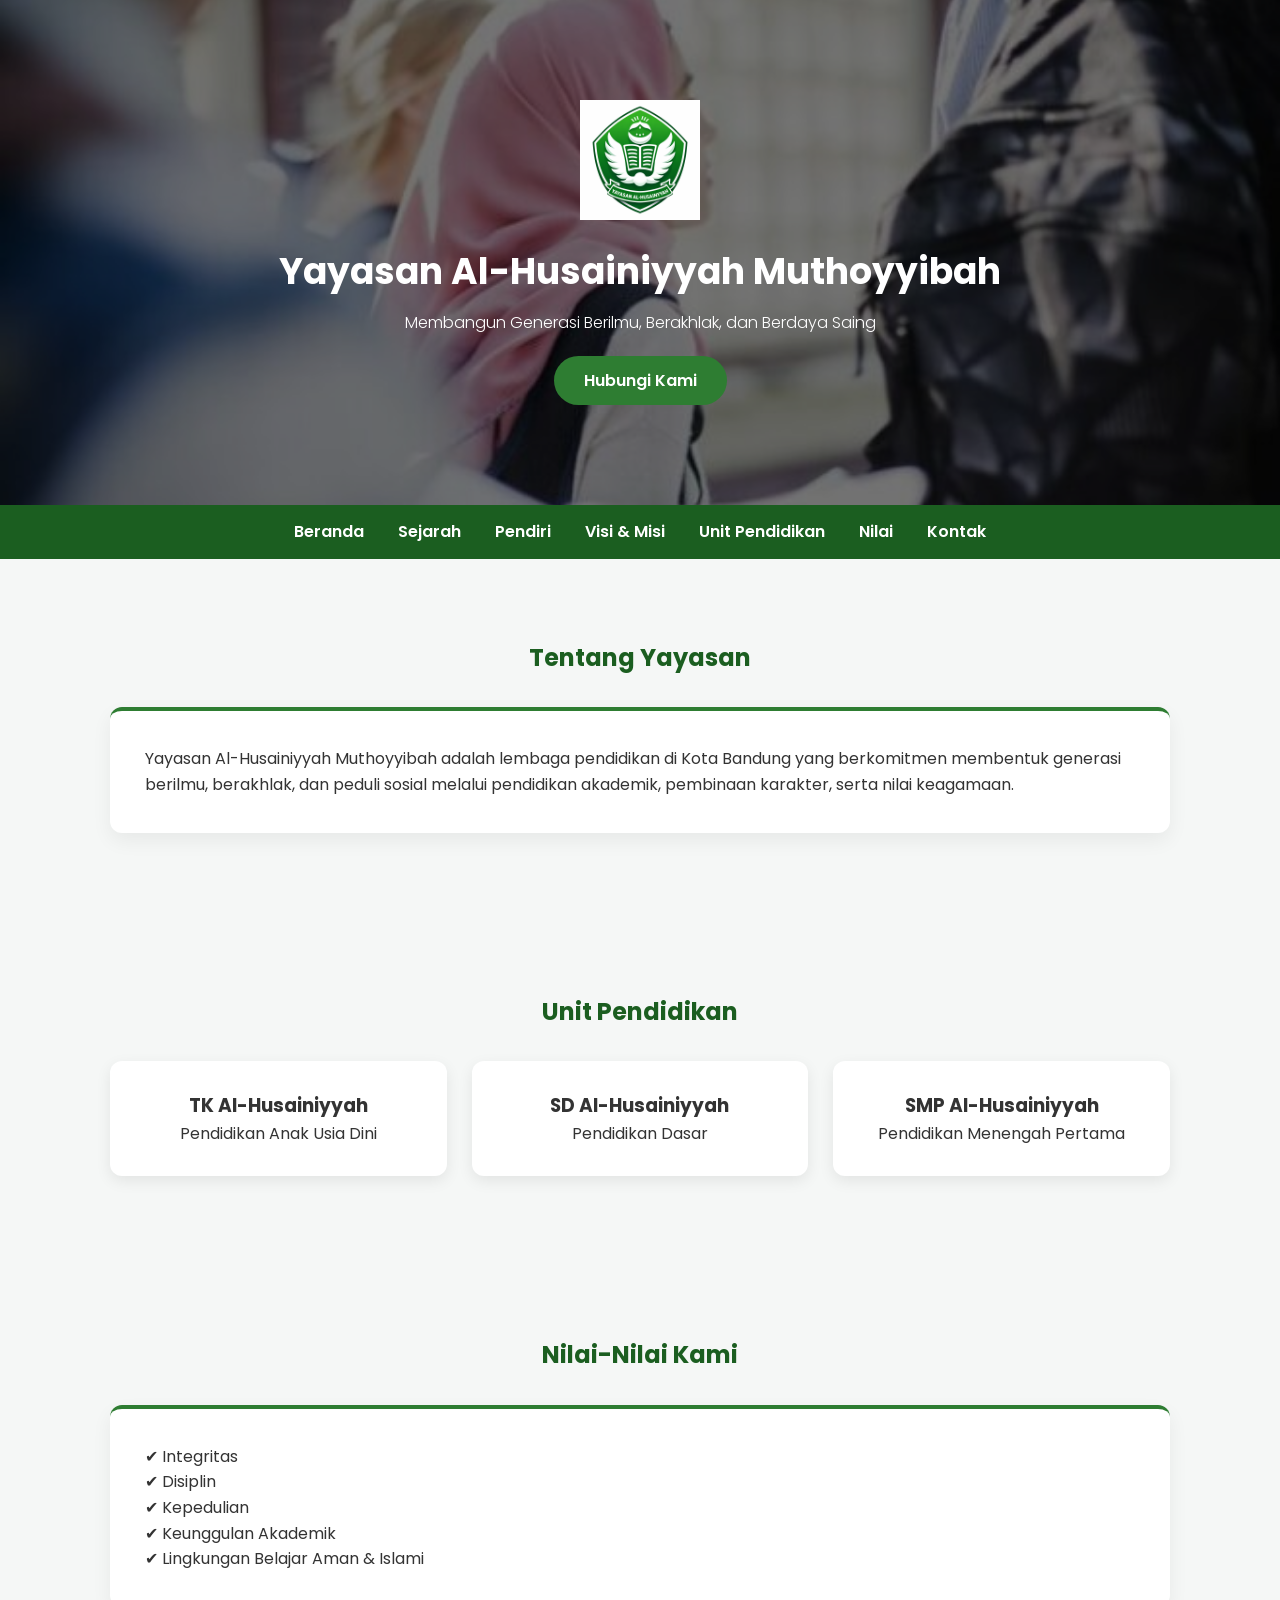
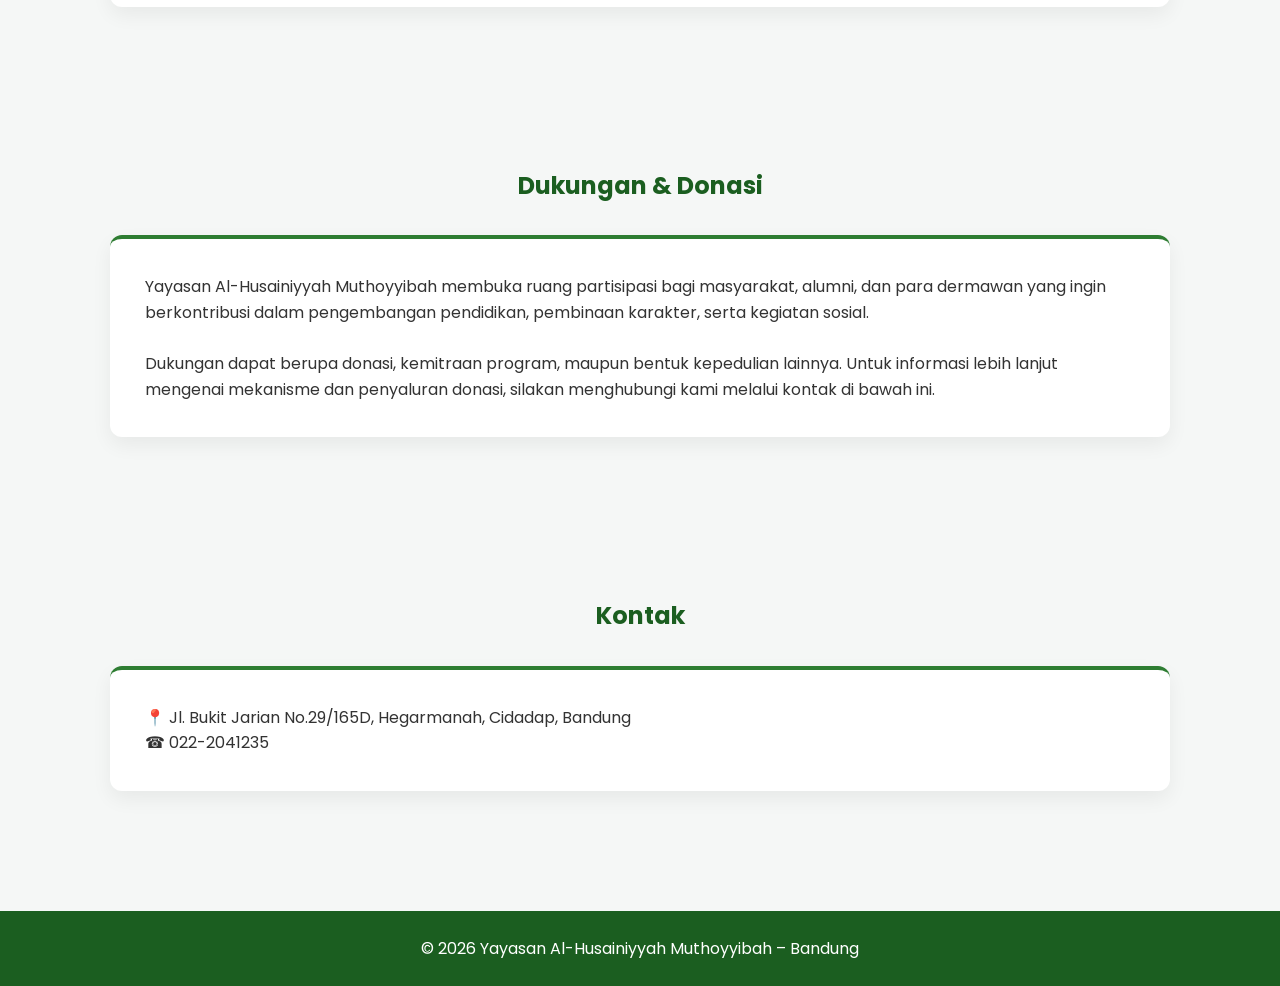
==== index.html @ fb147e3e "Update index.html" ====
<!DOCTYPE html> 
<html lang="id">
  <script type="application/ld+json">
{
  "@context": "https://schema.org",
  "@type": "EducationalOrganization",
  "@id": "http://al-husainiyyah.my.id/#yayasan-al-husainniyah-muthoyyibah",
  "name": "Yayasan Pendidikan Al-Husainiyyah Muthoyyibah",
  "alternateName": "Yayasan Al-Husainiyyah Muthoyyibah",
  "foundingDate": "1988-07-21",
  "url": "http://al-husainiyyah.my.id/",
  "logo": "http://al-husainiyyah.my.id//logo.png",
  "description": "Yayasan Pendidikan Al-Husainiyyah Muthoyyibah adalah lembaga pendidikan non-profit di Kota Bandung yang bergerak di bidang pendidikan dan pembinaan karakter Islami.",
  "foundingLocation": {
    "@type": "Place",
    "name": "Bandung"
  },
  "address": {
    "@type": "PostalAddress",
    "streetAddress": "Jl. Bukit Jarian No.29/165D, Hegarmanah, Cidadap",
    "addressLocality": "Bandung",
    "addressRegion": "Jawa Barat",
    "addressCountry": "ID"
  },
  "contactPoint": {
    "@type": "ContactPoint",
    "telephone": "+62-22-2041235",
    "contactType": "administrasi",
    "areaServed": "ID",
    "availableLanguage": ["id"]
  },
  "sameAs": [
    "https://medium.com/@al.husainniyah.bandung",
    "https://www.linkedin.com/in/yayasan-al-husainniyah-muthoyyibah-4553843aa"
  ],
  "hasOfferCatalog": {
    "@type": "OfferCatalog",
    "name": "Unit Pendidikan Yayasan Al-Husainiyyah Muthoyyibah",
    "itemListElement": [
      {
        "@type": "EducationalOccupationalProgram",
        "name": "TK Al-Husainiyyah",
        "educationalLevel": "Pendidikan Anak Usia Dini"
      },
      {
        "@type": "EducationalOccupationalProgram",
        "name": "SD Al-Husainiyyah",
        "educationalLevel": "Pendidikan Dasar"
      },
      {
        "@type": "EducationalOccupationalProgram",
        "name": "SMP Al-Husainiyyah",
        "educationalLevel": "Pendidikan Menengah Pertama"
      }
    ]
  }
}
</script>

<head>
<meta name="description" content="Yayasan Pendidikan Al-Husainiyyah Muthoyyibah adalah lembaga pendidikan non-profit di Bandung yang bergerak di bidang pendidikan dan pembinaan karakter.">
<meta name="keywords" content="Yayasan Al-Husainiyyah, Yayasan Pendidikan Bandung, Sekolah Al-Husainiyyah, Yayasan Islam Bandung">
<meta name="robots" content="index, follow">
<meta charset="UTF-8" />
<meta name="viewport" content="width=device-width, initial-scale=1.0"/>
<meta name="google-site-verification" content="iSQDedproRXzI7BJBdpAC-mYbs1iN-fA4xP9IC04jZI" />
<title>Yayasan Al-Husainiyyah Muthoyyibah</title>

<link href="https://fonts.googleapis.com/css2?family=Poppins:wght@300;400;600&display=swap" rel="stylesheet">

<style>
*{margin:0;padding:0;box-sizing:border-box}
body{font-family:'Poppins',sans-serif;color:#333;line-height:1.6;background:#f5f7f6}

/* ===== HEADER HERO ===== */
header{
  background:
    linear-gradient(rgba(0,0,0,0.55),rgba(0,0,0,0.55)),
    url('header.jpg');
  background-size:cover;
  background-position:center;
  color:white;
  text-align:center;
  padding:100px 20px;
  position:relative;
  overflow:hidden;
}
header::after{
  content:"";
  position:absolute;
  bottom:0;left:0;
  width:100%;height:90px;
  background:url('https://www.transparenttextures.com/patterns/arabesque.png');
  opacity:0.15;
}
header img{width:120px;margin-bottom:15px}
header h1{font-size:36px;margin-bottom:10px}
header p{font-weight:300;margin-bottom:20px}

/* ===== NAVBAR ===== */
nav{
  background:#1b5e20;
  padding:14px;
  text-align:center;
  position:sticky;
  top:0;
  z-index:1000;
}
nav a{
  color:white;
  margin:0 15px;
  text-decoration:none;
  font-weight:600;
}

/* ===== SECTIONS ===== */
section{padding:80px 20px;max-width:1100px;margin:auto}
h2{text-align:center;color:#1b5e20;margin-bottom:30px}

/* ===== CARD STYLE ===== */
.card{
  background:white;
  padding:35px;
  border-radius:12px;
  box-shadow:0 8px 20px rgba(0,0,0,0.06);
  border-top:4px solid #2e7d32;
}

/* ===== UNIT GRID ===== */
.units{
  display:grid;
  grid-template-columns:repeat(auto-fit,minmax(250px,1fr));
  gap:25px;
}
.unit-box{
  background:white;
  padding:30px;
  border-radius:12px;
  box-shadow:0 5px 15px rgba(0,0,0,0.08);
  text-align:center;
  transition:0.3s;
}
.unit-box:hover{transform:translateY(-6px)}

/* ===== BUTTON ===== */
.btn{
  display:inline-block;
  padding:12px 30px;
  background:#2e7d32;
  color:white;
  text-decoration:none;
  border-radius:30px;
  font-weight:600;
  transition:0.3s;
}
.btn:hover{background:#1b5e20}

/* ===== FOOTER ===== */
footer{
  background:#1b5e20;
  color:white;
  text-align:center;
  padding:25px;
  margin-top:40px;
}
</style>
</head>

<body>

<header>
  <img src="logo.png" alt="Logo Yayasan">
  <h1>Yayasan Al-Husainiyyah Muthoyyibah</h1>
  <p>Membangun Generasi Berilmu, Berakhlak, dan Berdaya Saing</p>
  <a href="#kontak" class="btn">Hubungi Kami</a>
</header>

<nav>
  <a href="index.html">Beranda</a>
  <a href="sejarah.html">Sejarah</a>
  <a href="kh-moh-husen.html">Pendiri</a>
  <a href="visi-misi.html">Visi & Misi</a>
  <a href="#pendidikan">Unit Pendidikan</a>
  <a href="#nilai">Nilai</a>
  <a href="#kontak">Kontak</a>
</nav>

<section id="tentang">
  <h2>Tentang Yayasan</h2>
  <div class="card">
    Yayasan Al-Husainiyyah Muthoyyibah adalah lembaga pendidikan di Kota Bandung yang 
    berkomitmen membentuk generasi berilmu, berakhlak, dan peduli sosial melalui pendidikan 
    akademik, pembinaan karakter, serta nilai keagamaan.
  </div>
</section>

<section id="pendidikan">
  <h2>Unit Pendidikan</h2>
  <div class="units">
    <div class="unit-box">
      <h3>TK Al-Husainiyyah</h3>
      Pendidikan Anak Usia Dini
    </div>
    <div class="unit-box">
      <h3>SD Al-Husainiyyah</h3>
      Pendidikan Dasar
    </div>
    <div class="unit-box">
      <h3>SMP Al-Husainiyyah</h3>
      Pendidikan Menengah Pertama
    </div>
  </div>
</section>

<section id="nilai">
  <h2>Nilai-Nilai Kami</h2>
  <div class="card">
    ✔ Integritas<br>
    ✔ Disiplin<br>
    ✔ Kepedulian<br>
    ✔ Keunggulan Akademik<br>
    ✔ Lingkungan Belajar Aman & Islami
  </div>
</section>

<section id="donasi">
  <h2>Dukungan & Donasi</h2>
  <div class="card">
    Yayasan Al-Husainiyyah Muthoyyibah membuka ruang partisipasi bagi masyarakat, alumni,
    dan para dermawan yang ingin berkontribusi dalam pengembangan pendidikan,
    pembinaan karakter, serta kegiatan sosial.<br><br>

    Dukungan dapat berupa donasi, kemitraan program, maupun bentuk kepedulian lainnya.
    Untuk informasi lebih lanjut mengenai mekanisme dan penyaluran donasi,
    silakan menghubungi kami melalui kontak di bawah ini.
  </div>
</section>
 
<section id="kontak">
  <h2>Kontak</h2>
  <div class="card">
    📍 Jl. Bukit Jarian No.29/165D, Hegarmanah, Cidadap, Bandung<br>
    ☎ 022-2041235<br>
  </div>
</section>

<footer>
  © 2026 Yayasan Al-Husainiyyah Muthoyyibah – Bandung
</footer>

</body>
</html>
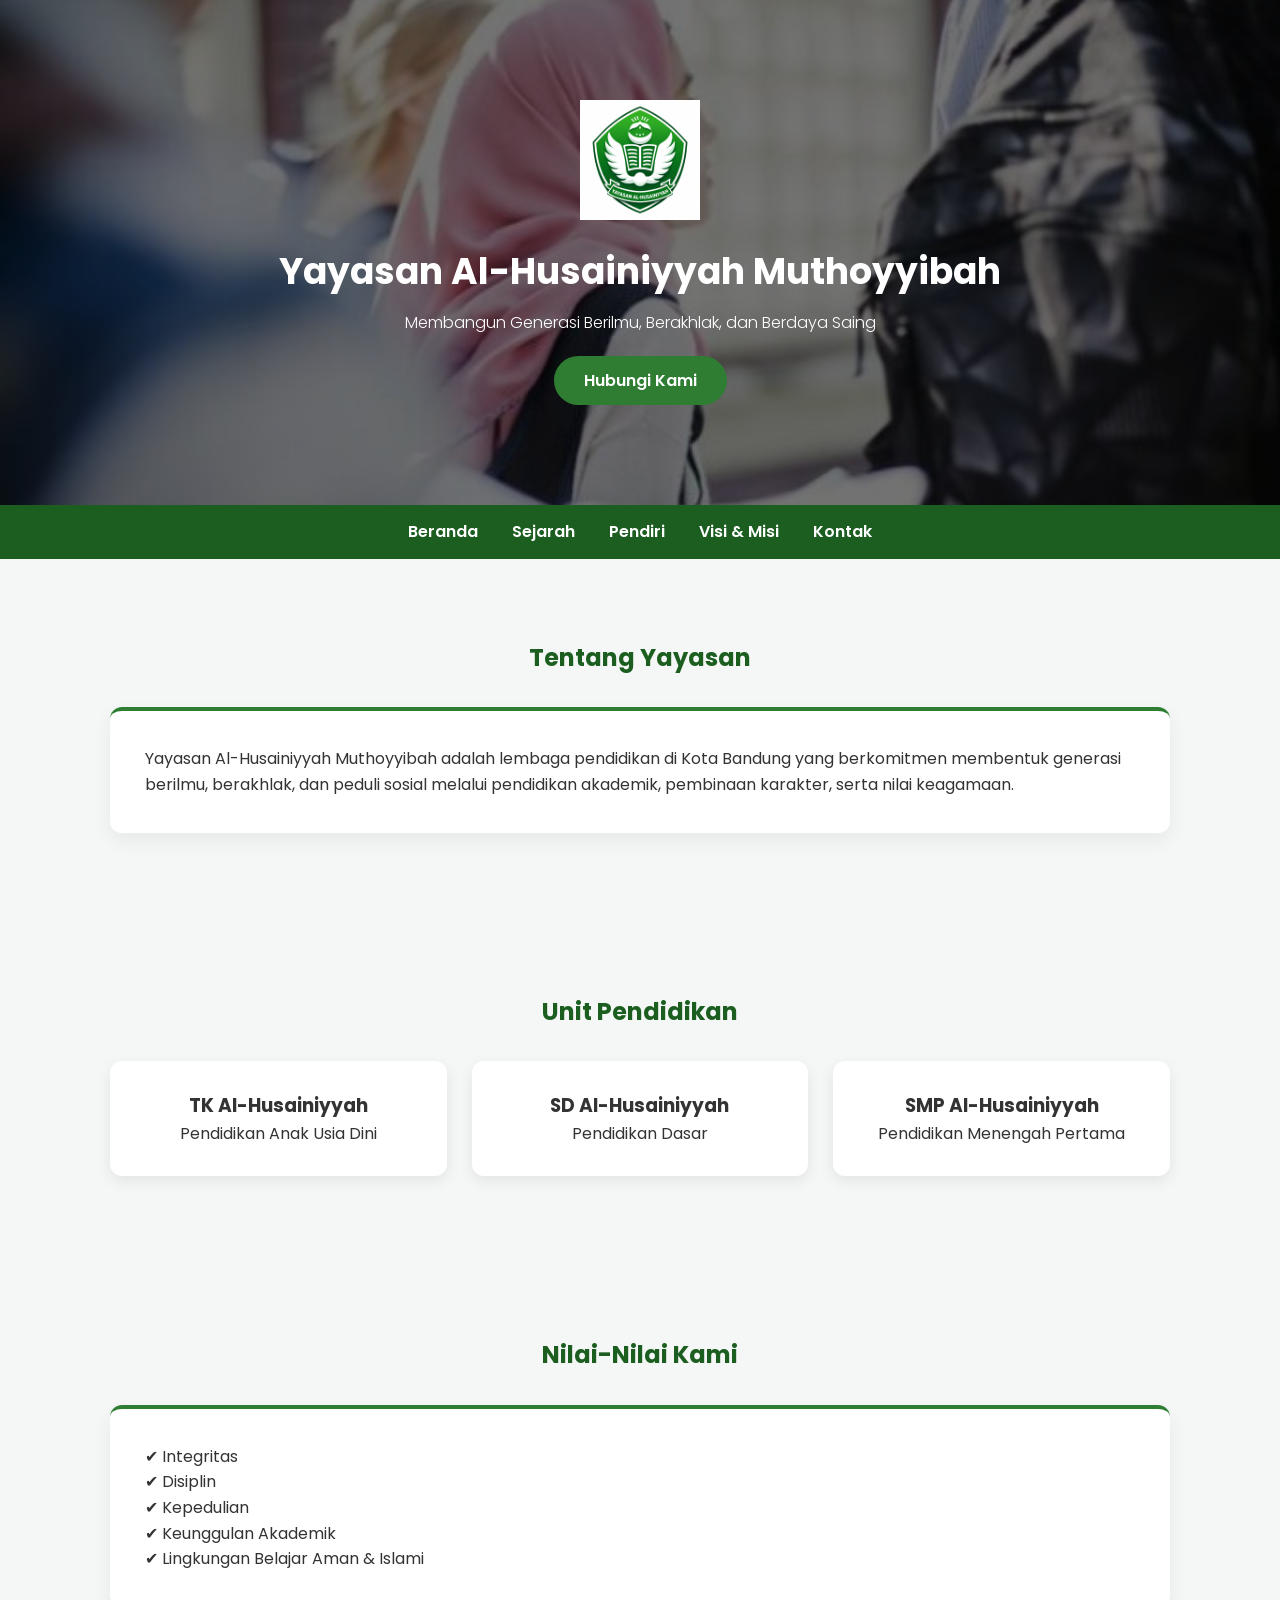
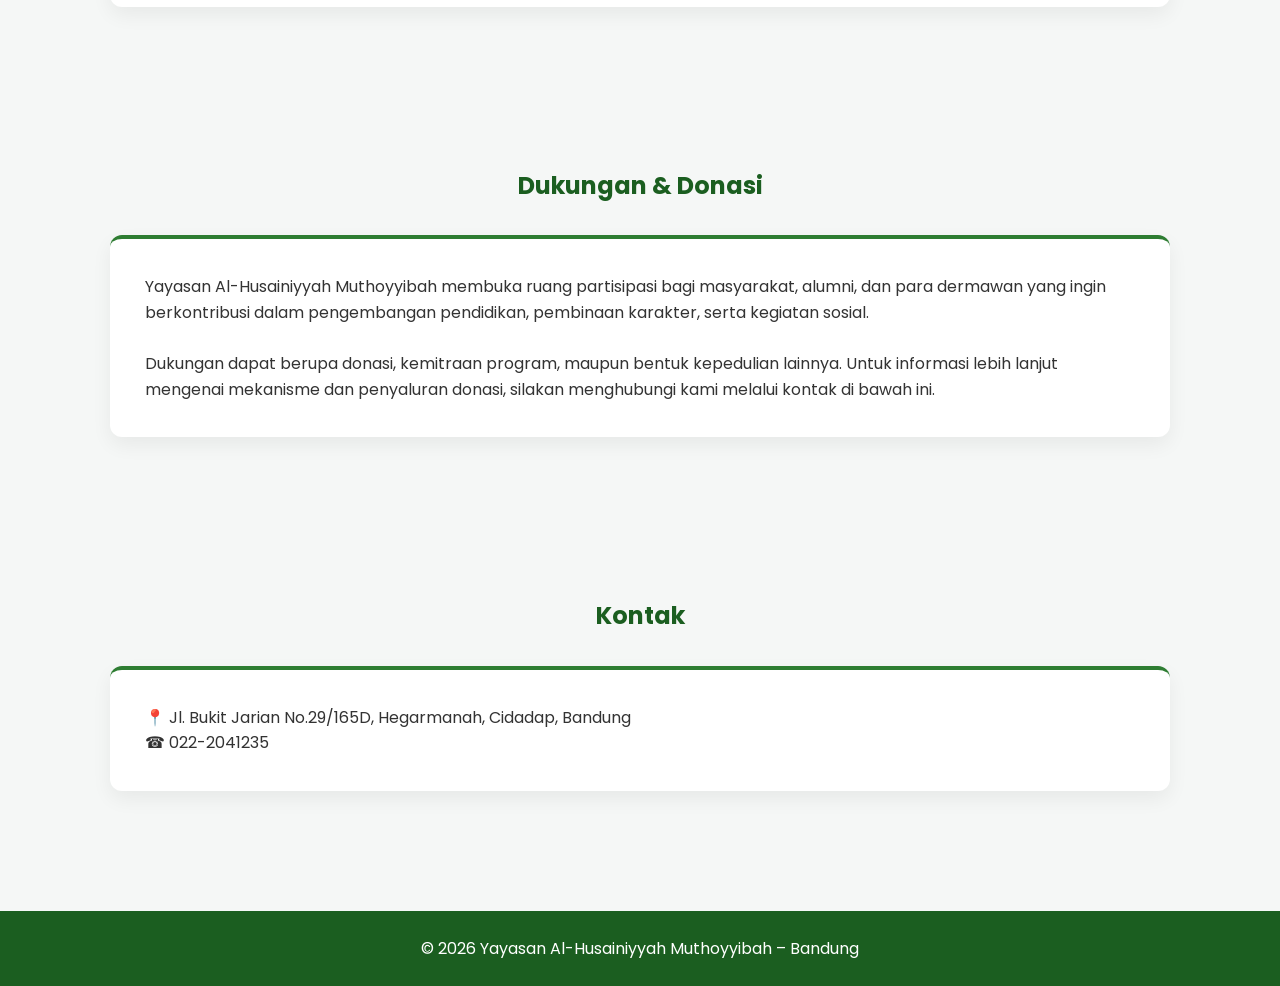
==== commit 284ee4ff: "Update index.html" ====
--- a/index.html
+++ b/index.html
@@ -180,8 +180,6 @@
   <a href="sejarah.html">Sejarah</a>
   <a href="kh-moh-husen.html">Pendiri</a>
   <a href="visi-misi.html">Visi & Misi</a>
-  <a href="#pendidikan">Unit Pendidikan</a>
-  <a href="#nilai">Nilai</a>
   <a href="#kontak">Kontak</a>
 </nav>
 
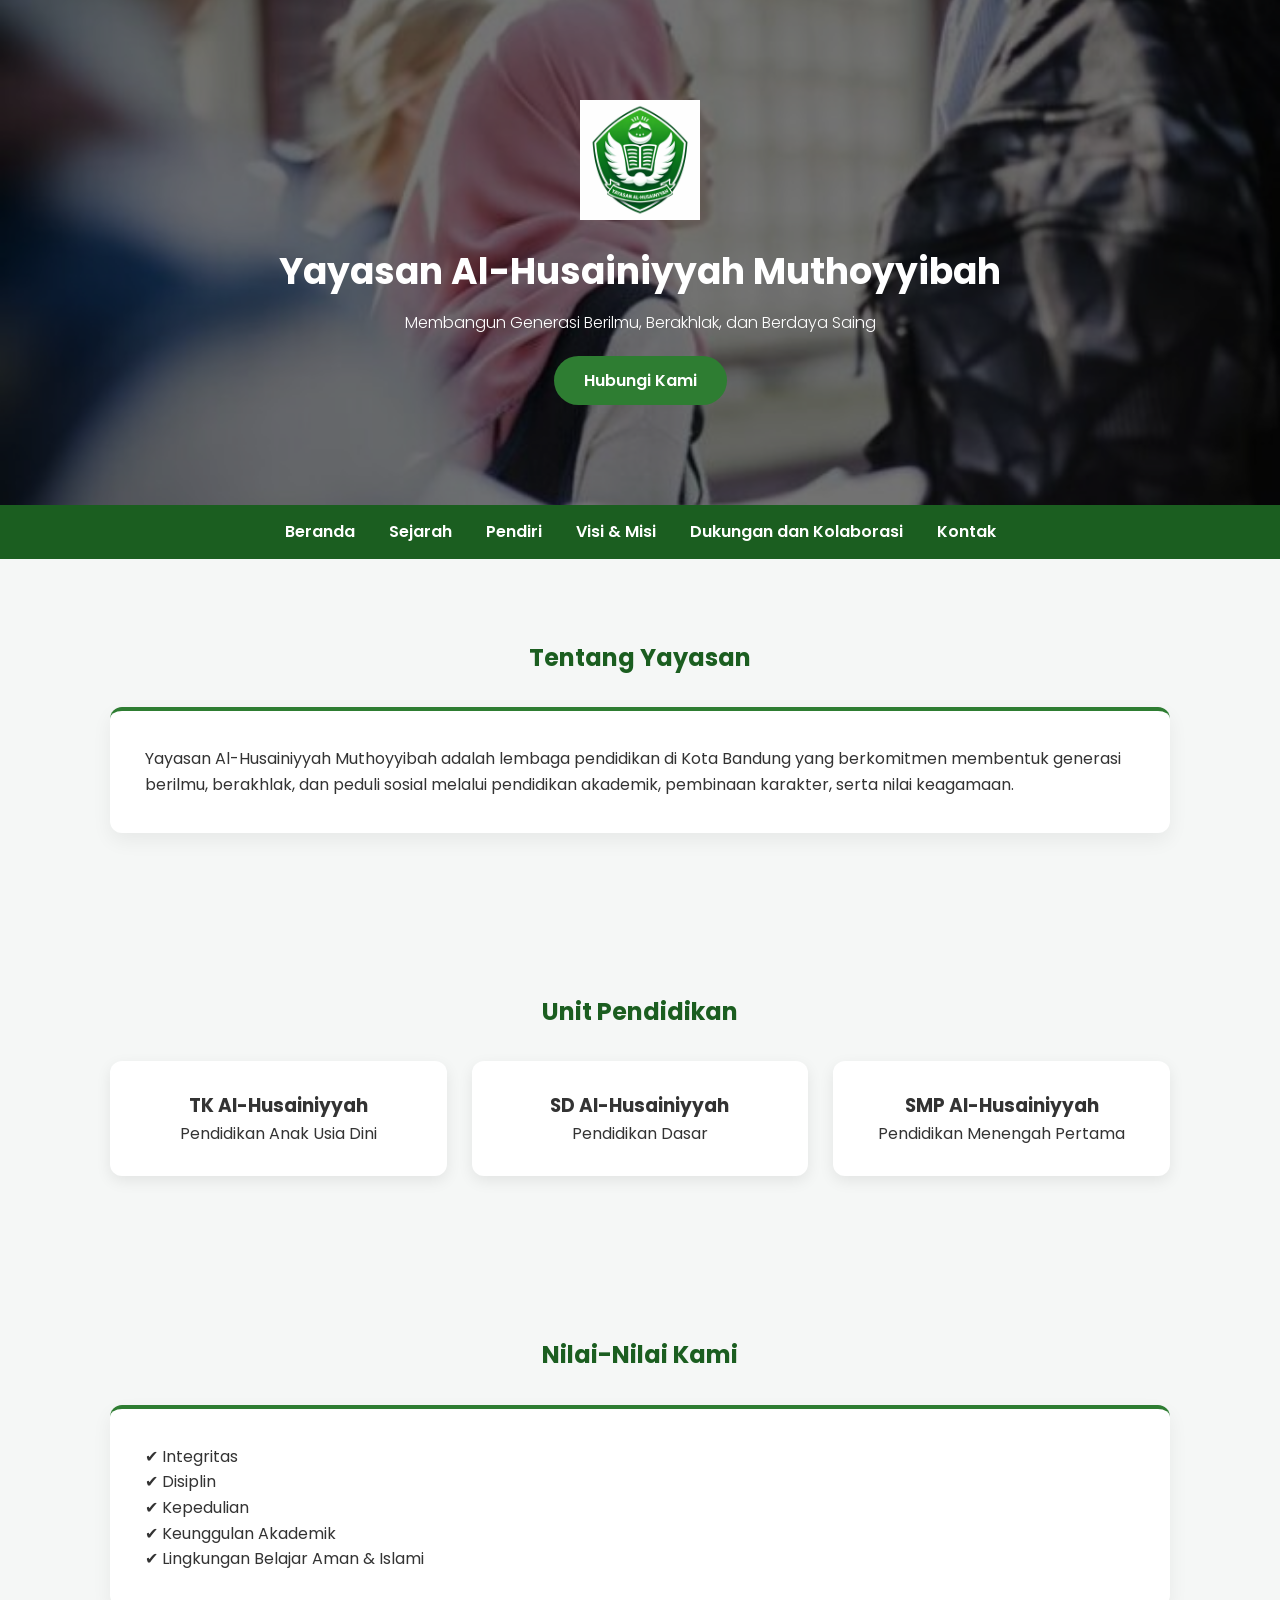
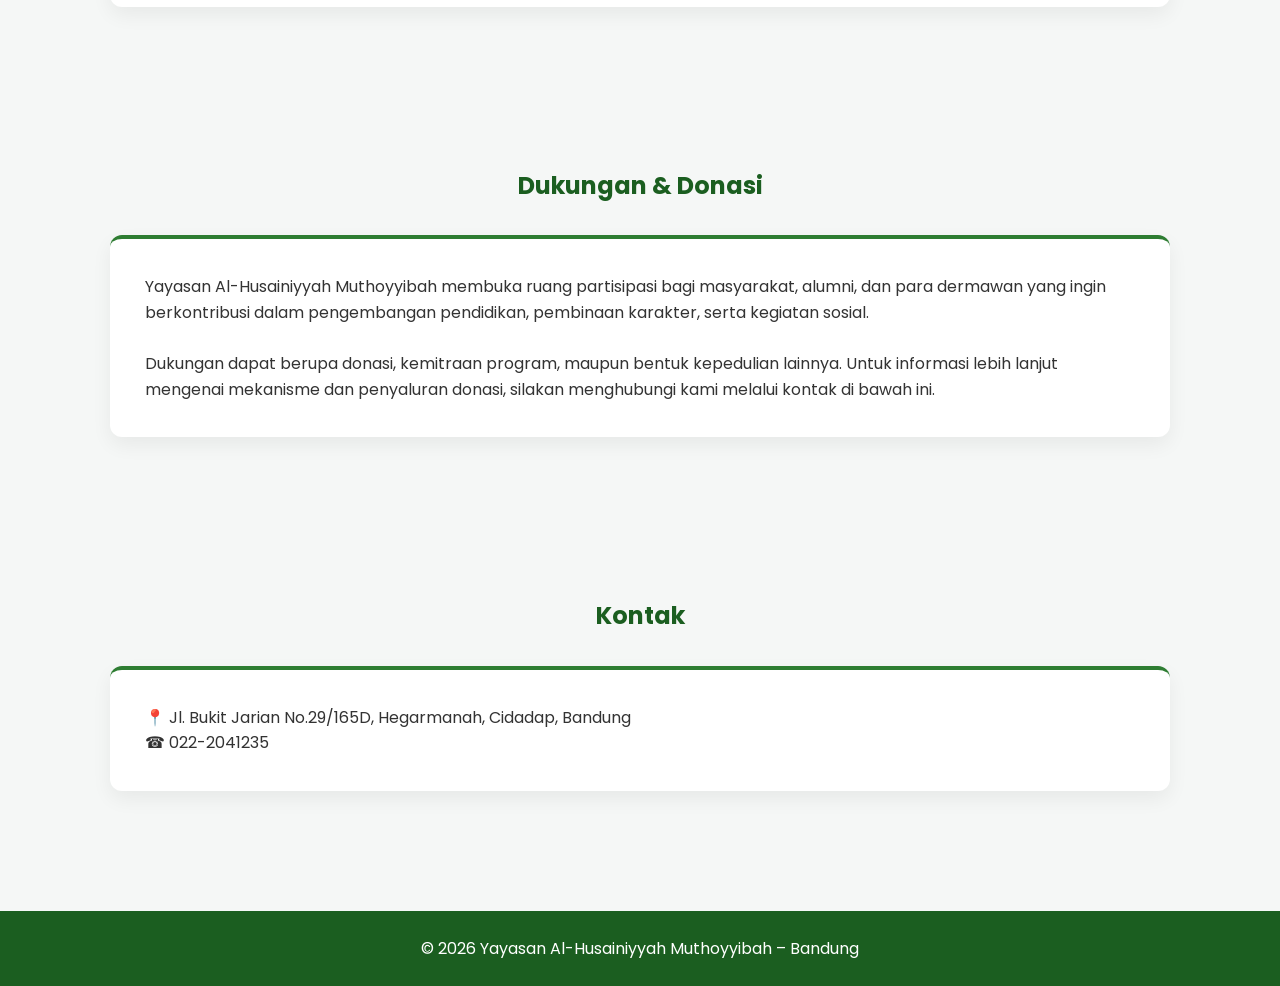
==== commit 964fd6bd: "Update index.html" ====
--- a/index.html
+++ b/index.html
@@ -180,6 +180,7 @@
   <a href="sejarah.html">Sejarah</a>
   <a href="kh-moh-husen.html">Pendiri</a>
   <a href="visi-misi.html">Visi & Misi</a>
+  <a href="dukungan-dan-kolaborasi.html">Dukungan dan Kolaborasi</a>
   <a href="#kontak">Kontak</a>
 </nav>
 
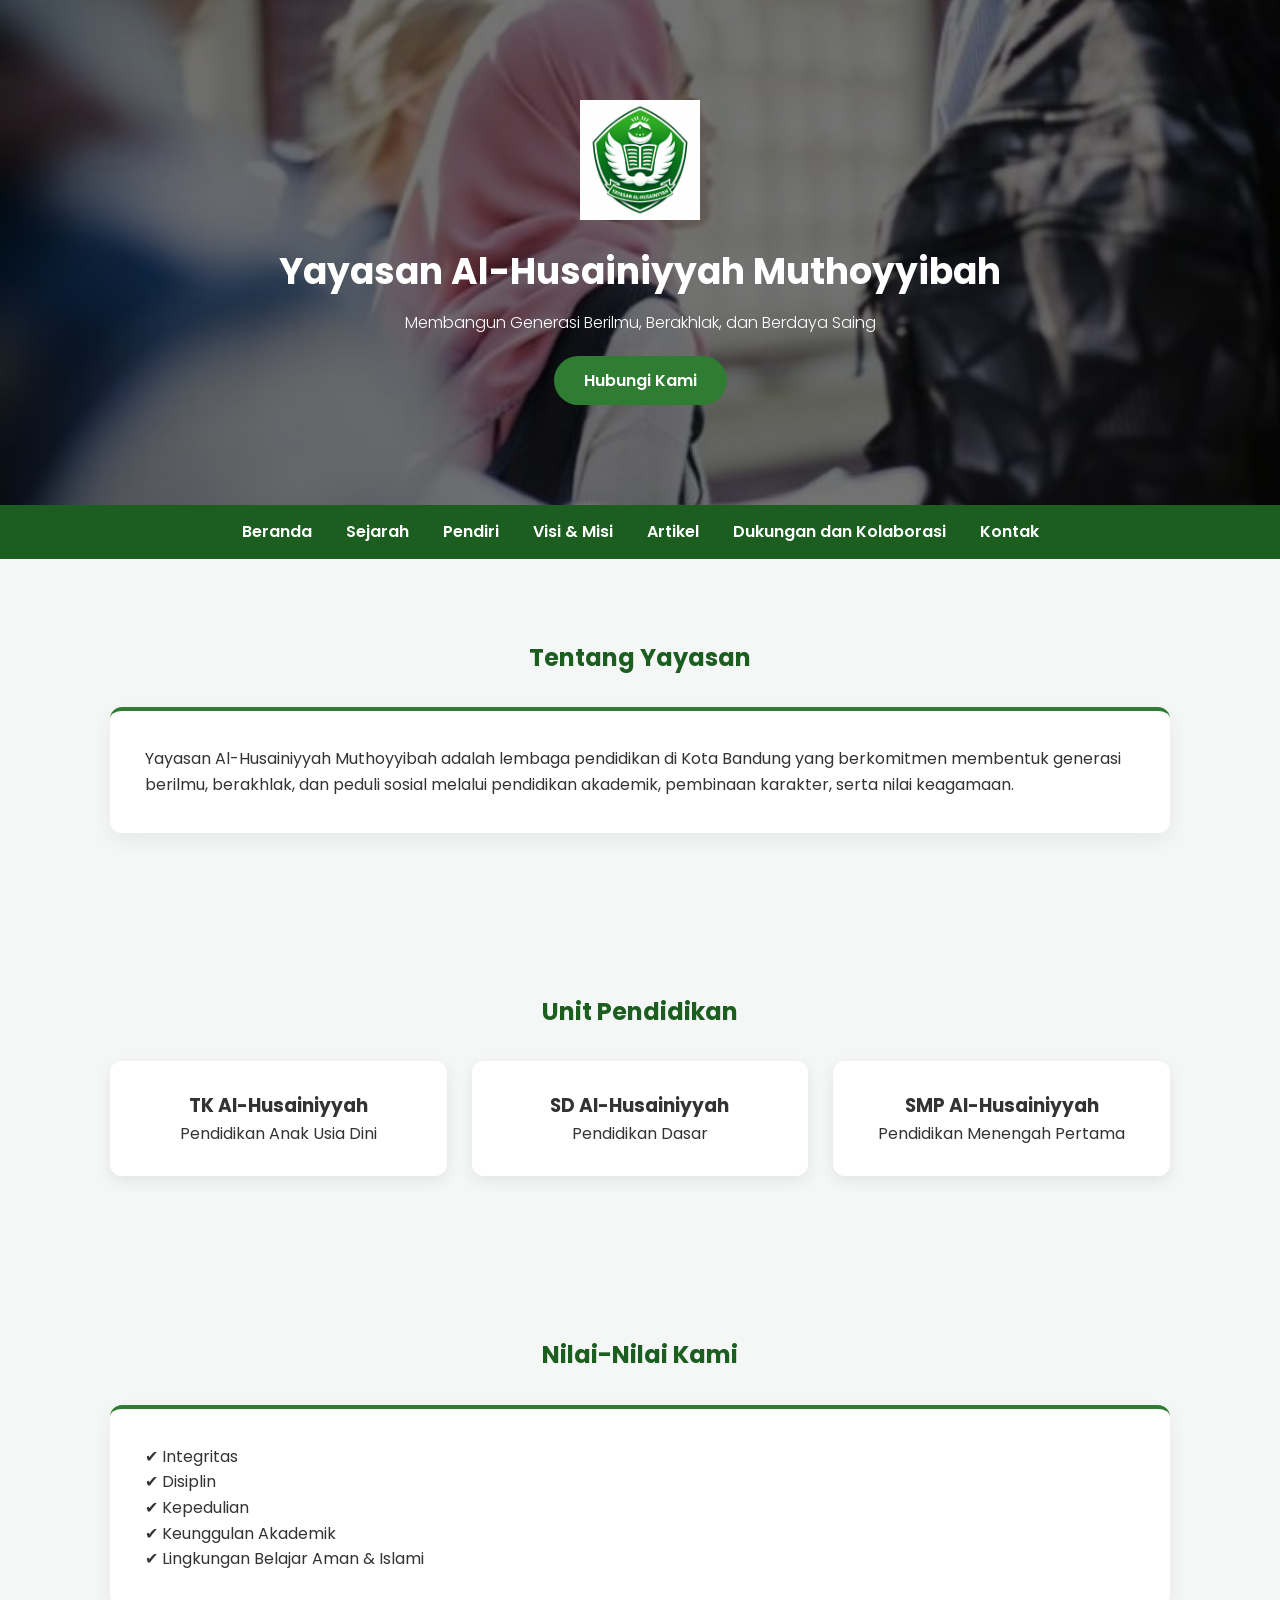
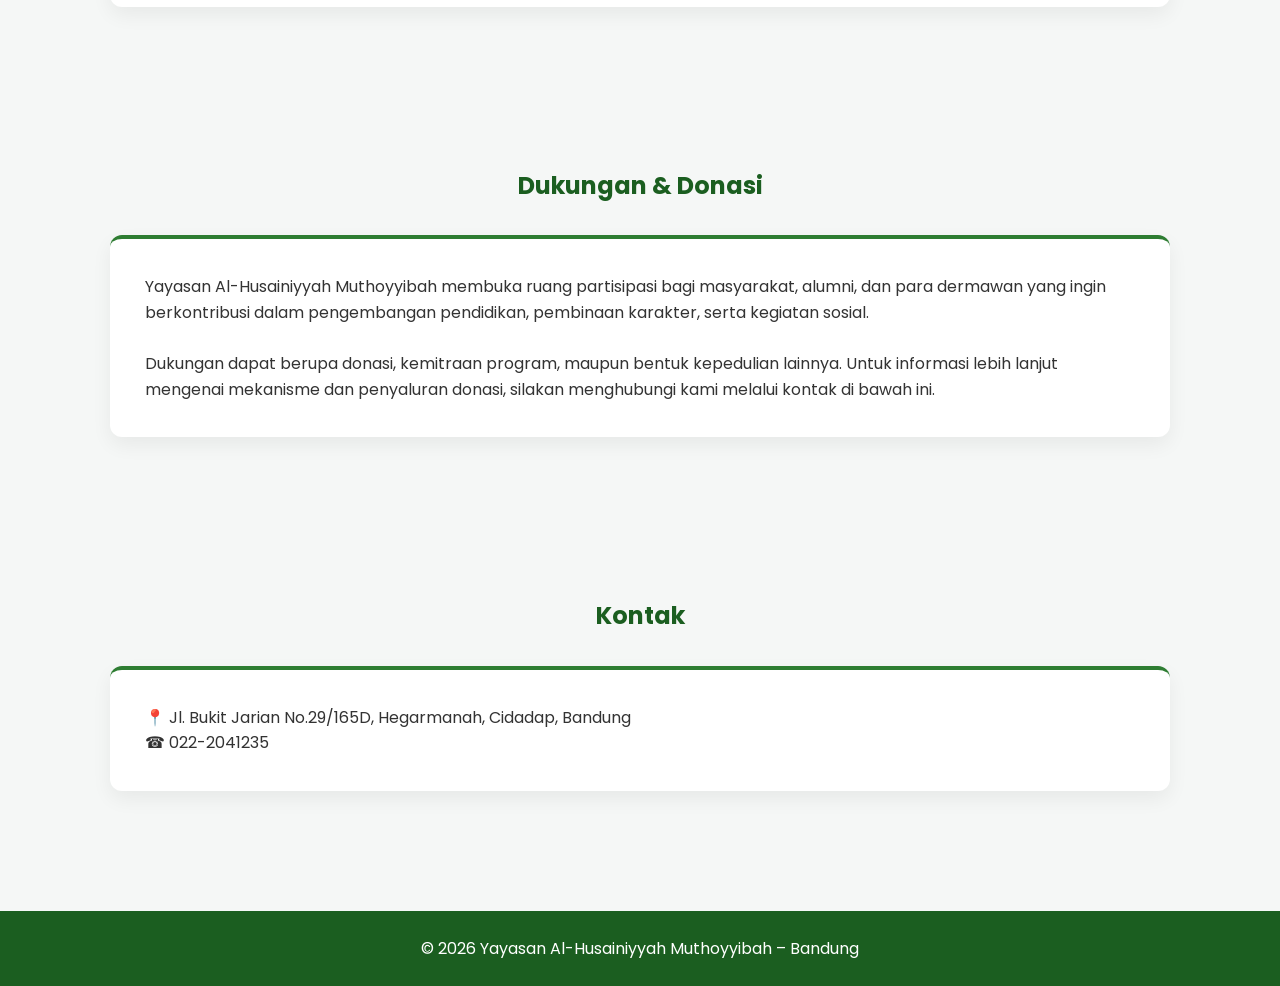
==== commit 8f739d14: "Update index.html" ====
--- a/index.html
+++ b/index.html
@@ -180,6 +180,7 @@
   <a href="sejarah.html">Sejarah</a>
   <a href="kh-moh-husen.html">Pendiri</a>
   <a href="visi-misi.html">Visi & Misi</a>
+  <a href="/index.html">Artikel</a>
   <a href="dukungan-dan-kolaborasi.html">Dukungan dan Kolaborasi</a>
   <a href="#kontak">Kontak</a>
 </nav>
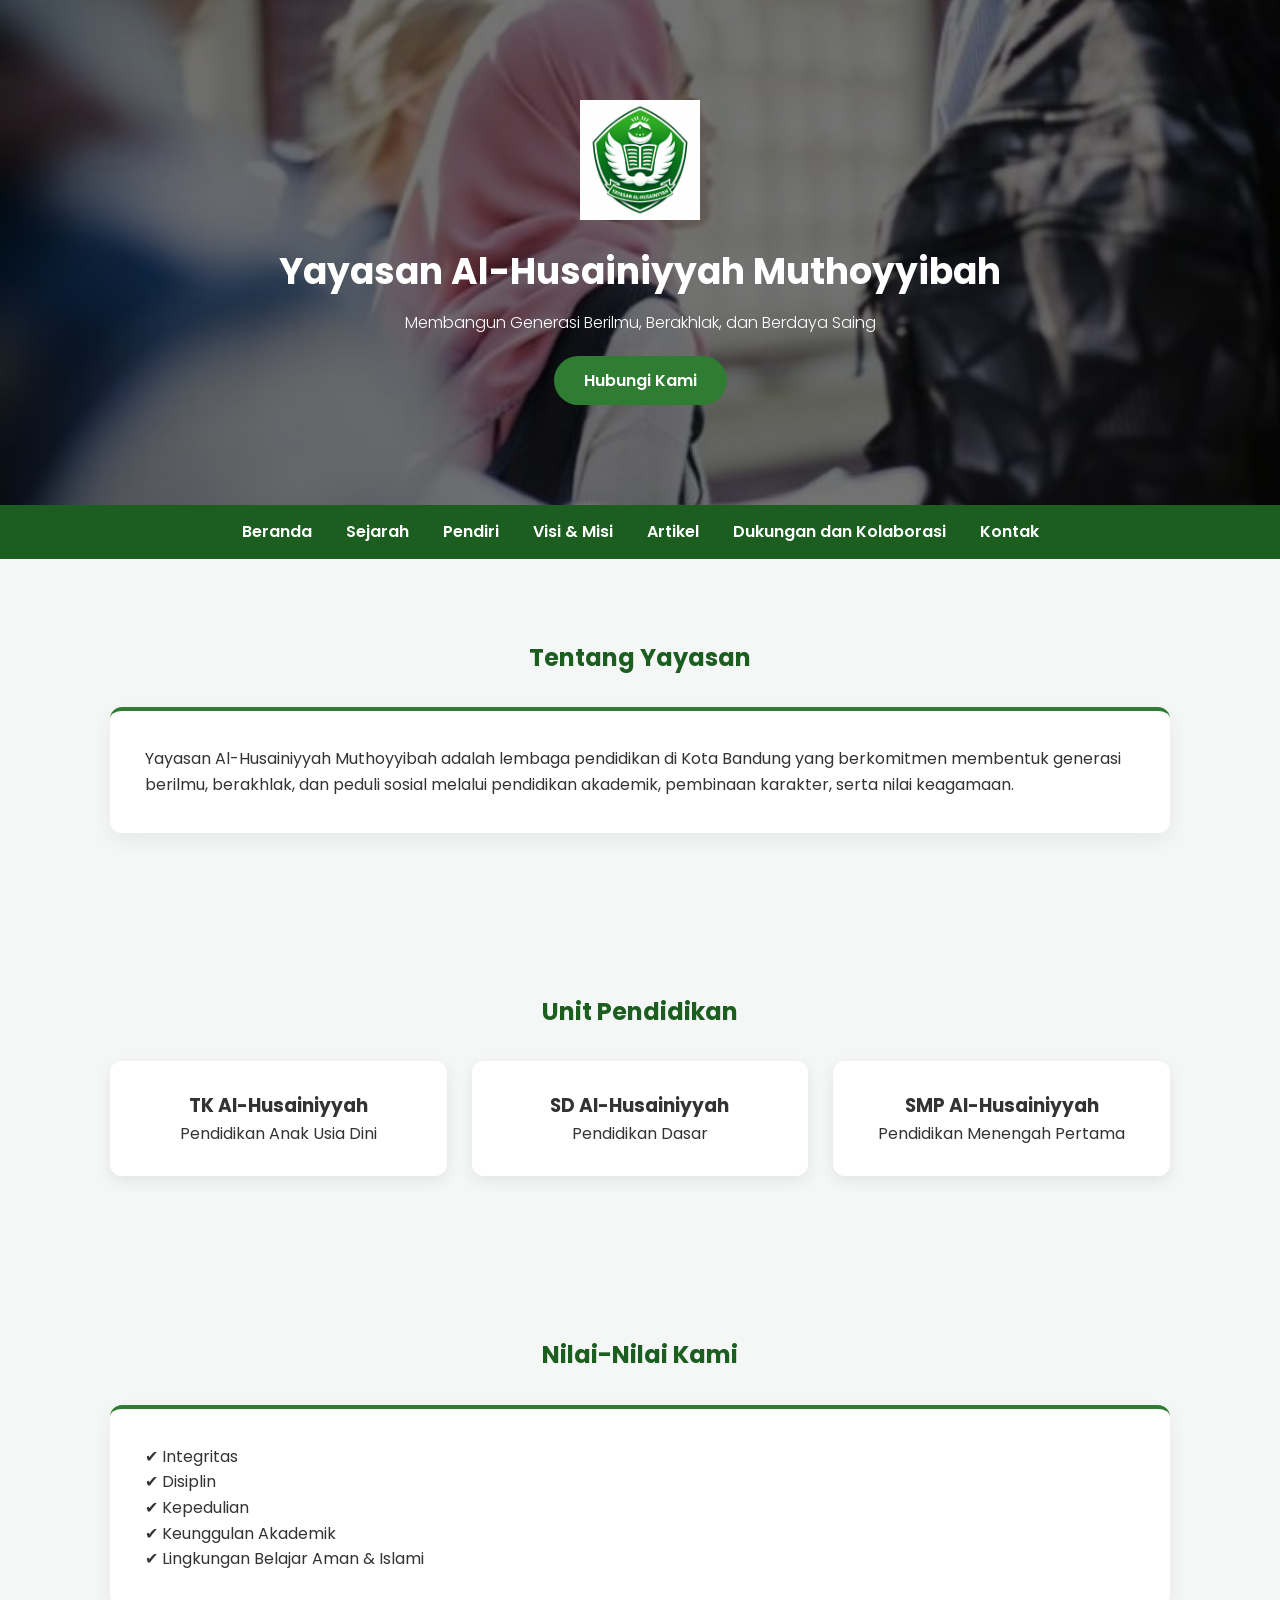
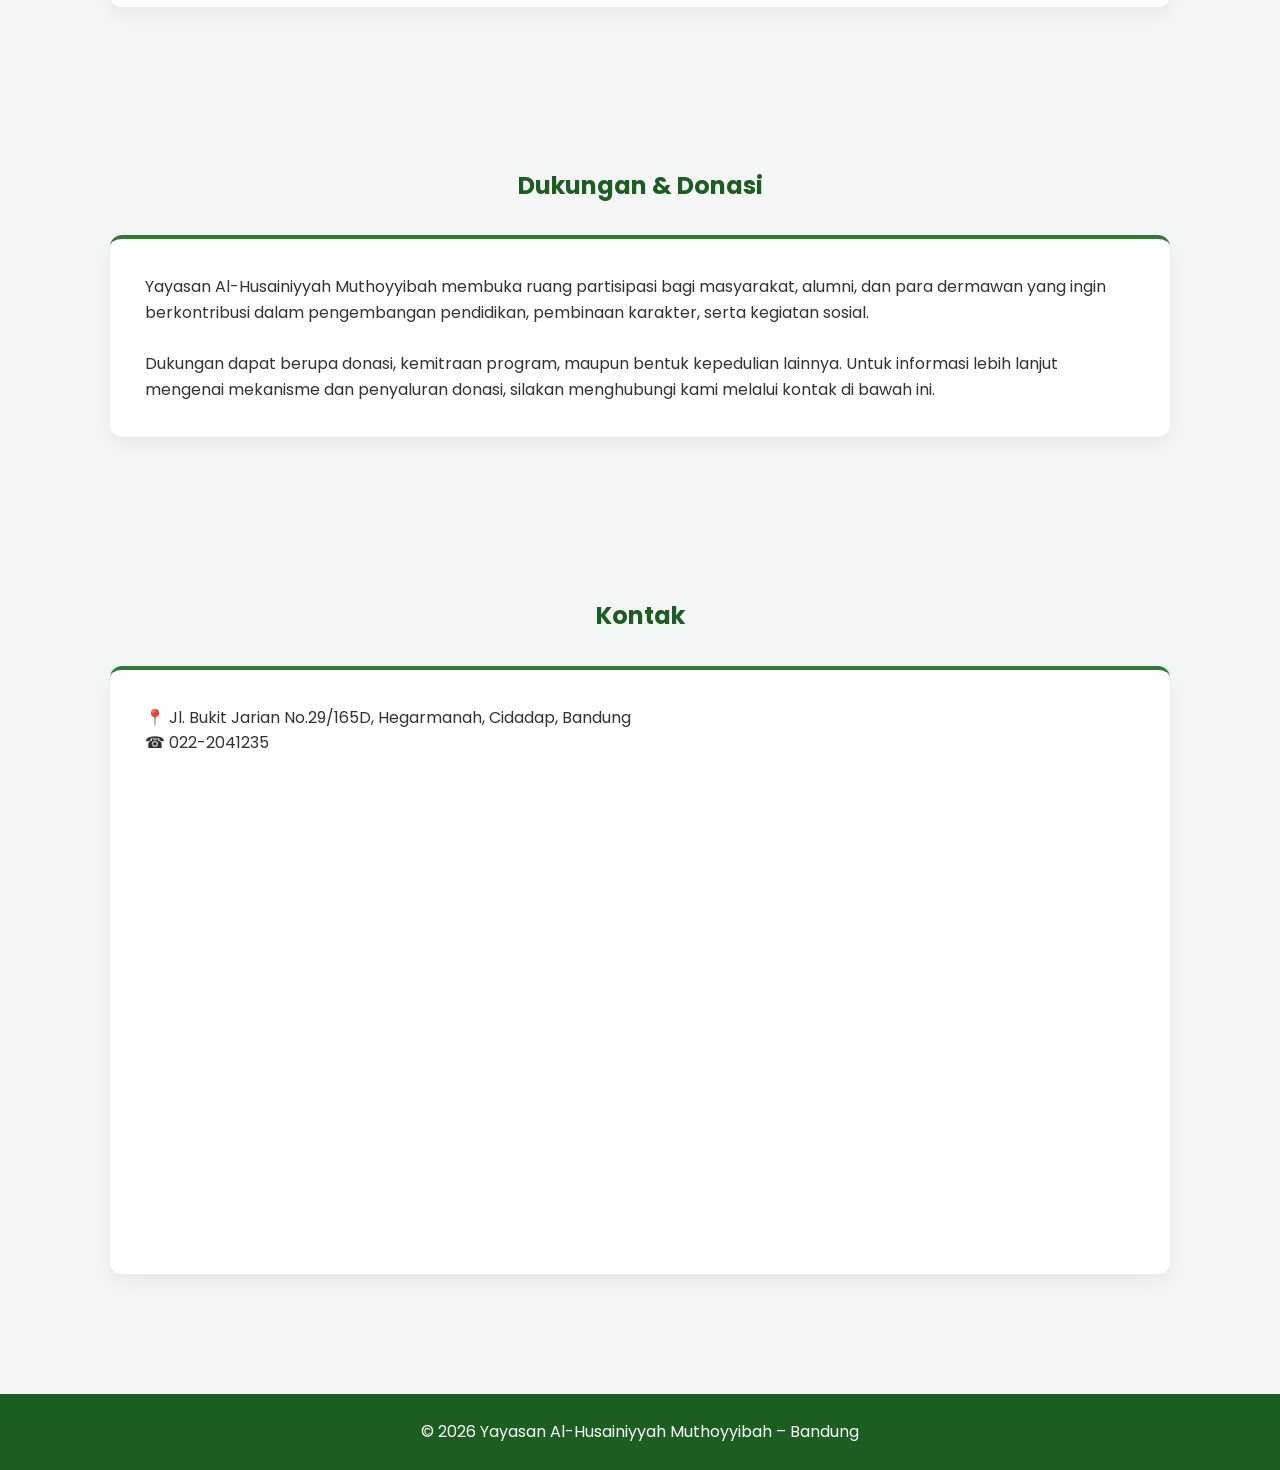
==== commit 60fb95d7: "Update index.html" ====
--- a/index.html
+++ b/index.html
@@ -29,7 +29,14 @@
     "areaServed": "ID",
     "availableLanguage": ["id"]
   },
-  "sameAs": [
+ 
+  "geo": {
+  "@type": "GeoCoordinates",
+  "latitude": -6.8765015,
+  "longitude": 107.6051576
+},
+    
+"sameAs": [
     "https://medium.com/@al.husainniyah.bandung",
     "https://www.linkedin.com/in/yayasan-al-husainniyah-muthoyyibah-4553843aa"
   ],
@@ -58,6 +65,12 @@
 </script>
 
 <head>
+<!-- META: GUEST POST / ARTIKEL EKSTERNAL -->
+
+<meta name="viewport" content="width=device-width, initial-scale=1.0">
+<title>Digital Strategist Berbasis G-Loop Method</title>
+<meta name="description" content="Memahami peran digital strategist berbasis G-Loop Method dalam membangun sistem visibilitas dari aktivitas nyata.">
+
 <meta name="description" content="Yayasan Pendidikan Al-Husainiyyah Muthoyyibah adalah lembaga pendidikan non-profit di Bandung yang bergerak di bidang pendidikan dan pembinaan karakter.">
 <meta name="keywords" content="Yayasan Al-Husainiyyah, Yayasan Pendidikan Bandung, Sekolah Al-Husainiyyah, Yayasan Islam Bandung">
 <meta name="robots" content="index, follow">
@@ -180,7 +193,7 @@
   <a href="sejarah.html">Sejarah</a>
   <a href="kh-moh-husen.html">Pendiri</a>
   <a href="visi-misi.html">Visi & Misi</a>
-  <a href="/index.html">Artikel</a>
+  <a href="/artikel/">Artikel</a>
   <a href="dukungan-dan-kolaborasi.html">Dukungan dan Kolaborasi</a>
   <a href="#kontak">Kontak</a>
 </nav>
@@ -238,12 +251,27 @@
  
 <section id="kontak">
   <h2>Kontak</h2>
-  <div class="card">
-    📍 Jl. Bukit Jarian No.29/165D, Hegarmanah, Cidadap, Bandung<br>
-    ☎ 022-2041235<br>
-  </div>
-</section>
-
+
+  <div class="card">
+    <p>
+      📍 Jl. Bukit Jarian No.29/165D, Hegarmanah, Cidadap, Bandung<br>
+      ☎ 022-2041235
+    </p>
+
+    <br>
+
+    <iframe
+      src="https://www.google.com/maps/embed?pb=!1m18!1m12!1m3!1d3961.1176807531338!2d107.6051576!3d-6.876501499999999!2m3!1f0!2f0!3f0!3m2!1i1024!2i768!4f13.1!3m3!1m2!1s0x2e68e70012bb367d%3A0xcc9b2d818db5d63a!2sYayasan%20Al-Husainiyyah%20Muthoyibah!5e0!3m2!1sen!2sid!4v1780441760289!5m2!1sen!2sid"
+      width="100%"
+      height="450"
+      style="border:0; border-radius:12px;"
+      allowfullscreen=""
+      loading="lazy"
+      referrerpolicy="no-referrer-when-downgrade">
+    </iframe>
+  </div>
+</section>
+  
 <footer>
   © 2026 Yayasan Al-Husainiyyah Muthoyyibah – Bandung
 </footer>
